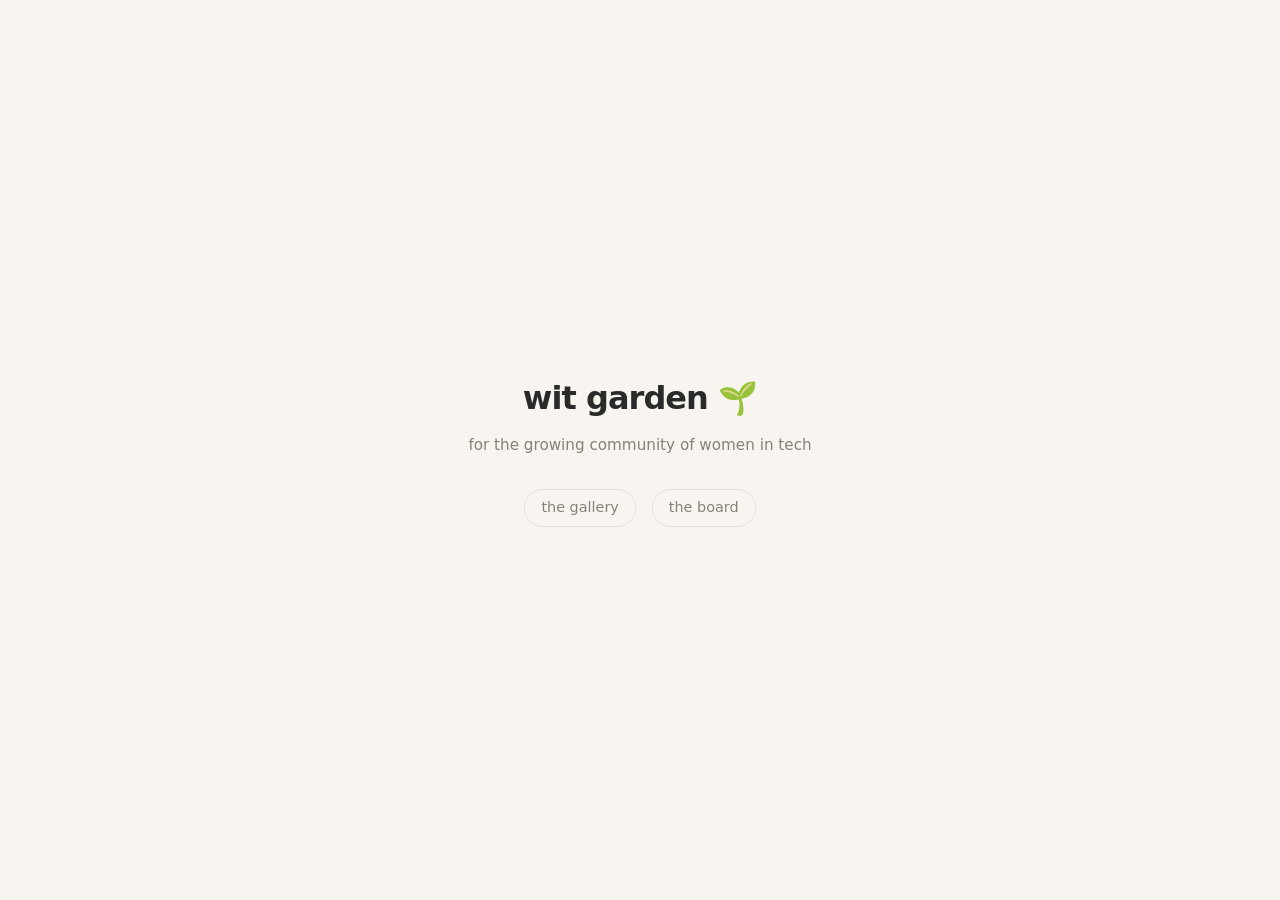
==== index.html @ ce02ab8b "updated layouts" ====
<!DOCTYPE html>
<html lang="en">
<head>
  <meta charset="UTF-8" />
  <meta name="viewport" content="width=device-width, initial-scale=1.0" />
  <title>WIT Garden</title>
  <link rel="stylesheet" href="css/style.css" />
</head>
<body class="landing">

  <main class="landing-main">
    <div class="landing-content">
      <h1 class="landing-title">wit garden 🌱</h1>
      <p class="landing-sub">for the growing community of women in tech</p>
      <div class="landing-links">
        <a href="gallery.html">the gallery</a>
        <a href="resources.html">the board</a>
      </div>
    </div>
  </main>

</body>
</html>
---- css/style.css ----
/* ── reset & base ─────────────────────────────────────── */
*, *::before, *::after { box-sizing: border-box; margin: 0; padding: 0; }

:root {
  --bg:      #f8f5f0;
  --surface: #ffffff;
  --border:  #e8e2d9;
  --text:    #2a2a2a;
  --muted:   #888078;
  --accent:  #7a9e7e;

  /* tag colors */
  --tag-song:    #fde8dc;
  --tag-album:   #fce8f4;
  --tag-movie:   #dce8f8;
  --tag-show:    #e8e2f8;
  --tag-book:    #f4e8dc;
  --tag-podcast: #dcf4ee;
  --tag-recipe:  #fdf4dc;
  --tag-other:   #ededec;
}

body {
  font-family: system-ui, -apple-system, sans-serif;
  background: var(--bg);
  color: var(--text);
  line-height: 1.6;
  font-size: 15px;
}

a { color: inherit; }

/* ── nav ──────────────────────────────────────────────── */
nav {
  padding: 1.1rem 2rem;
  background: var(--surface);
  border-bottom: 1px solid var(--border);
  position: sticky;
  top: 0;
  z-index: 10;
}

.nav-logo {
  font-weight: 600;
  font-size: 1rem;
  text-decoration: none;
  letter-spacing: -0.02em;
}

.nav-links {
  display: flex;
  gap: 1.5rem;
  list-style: none;
  padding: 0;
  margin: 0;
}

.nav-links li {
  list-style: none;
}

.nav-links a {
  text-decoration: none;
  color: var(--muted);
  font-size: 0.9rem;
  transition: color 0.15s;
}

.nav-links a:hover,
.nav-links a.active { color: var(--text); }

/* ── landing ──────────────────────────────────────────── */
body.landing {
  display: flex;
  min-height: 100vh;
}

.landing-main {
  display: flex;
  align-items: center;
  justify-content: center;
  flex: 1;
  padding: 2rem;
}

.landing-content {
  text-align: center;
}

.landing-title {
  font-size: 2rem;
  font-weight: 600;
  letter-spacing: -0.03em;
  margin-bottom: 0.5rem;
}

.landing-sub {
  color: var(--muted);
  font-size: 0.95rem;
  margin-bottom: 2rem;
}

.landing-links {
  display: flex;
  gap: 1rem;
  justify-content: center;
}

.landing-links a {
  text-decoration: none;
  font-size: 0.9rem;
  color: var(--muted);
  border: 1px solid var(--border);
  padding: 0.4rem 1rem;
  border-radius: 999px;
  transition: all 0.15s;
}

.landing-links a:hover {
  color: var(--text);
  border-color: var(--accent);
}

/* ── page header ──────────────────────────────────────── */
.page-header {
  padding: 3rem 2rem 2rem;
  max-width: 900px;
  margin: 0 auto;
}

.page-header h1 {
  font-size: 1.75rem;
  font-weight: 600;
  letter-spacing: -0.03em;
  margin-bottom: 0.4rem;
}

.page-header p {
  color: var(--muted);
  font-size: 0.95rem;
}

/* ── main ─────────────────────────────────────────────── */
main {
  max-width: 900px;
  margin: 0 auto;
  padding: 0 2rem 4rem;
}

/* ── filters ──────────────────────────────────────────── */
#filters {
  display: flex;
  flex-wrap: wrap;
  gap: 0.5rem;
  margin-bottom: 1.75rem;
}

.filter-btn {
  padding: 0.3rem 0.85rem;
  border: 1px solid var(--border);
  border-radius: 999px;
  background: var(--surface);
  font-size: 0.8rem;
  font-family: inherit;
  cursor: pointer;
  color: var(--muted);
  transition: all 0.15s;
}

.filter-btn:hover { border-color: var(--accent); color: var(--text); }

.filter-btn.active {
  background: var(--accent);
  border-color: var(--accent);
  color: #fff;
}

/* ── gallery ──────────────────────────────────────────── */
#gallery-grid {
  columns: 3 180px;
  gap: 1.5rem;
}

.gallery-card {
  break-inside: avoid;
  margin-bottom: 1.5rem;
  background: var(--surface);
  box-shadow: 0 2px 16px rgba(0,0,0,0.08), 0 0 0 1px var(--border);
  border-radius: 2px;
}

.gallery-frame {
  width: 100%;
  background: #f0ede8;
  overflow: hidden;
}

.gallery-frame img {
  width: 100%;
  height: auto;
  display: block;
}

.gallery-frame.no-img,
.gallery-frame:has(.no-img) {
  aspect-ratio: 4 / 3;
}

.gallery-frame .no-img {
  width: 100%;
  height: 100%;
  min-height: 160px;
}

.gallery-label {
  padding: 0.7rem 0.85rem 0.8rem;
  border-top: 1px solid var(--border);
}

.gallery-title {
  font-size: 0.85rem;
  font-style: italic;
  color: var(--text);
  margin-bottom: 0.2rem;
}

.gallery-artist {
  font-size: 0.78rem;
  color: var(--muted);
}

.gallery-artist a {
  text-decoration: none;
  color: var(--muted);
}

.gallery-artist a:hover {
  text-decoration: underline;
}

.gallery-medium {
  opacity: 0.65;
}

/* ── resource grid ────────────────────────────────────── */
#resources-grid {
  display: grid;
  grid-template-columns: repeat(auto-fill, minmax(200px, 1fr));
  gap: 0.75rem;
}

.resource-card {
  position: relative;
  aspect-ratio: 1 / 1;
  border-radius: 10px;
  overflow: hidden;
  border: 1px solid var(--border);
  background: var(--surface);
  cursor: pointer;
  text-decoration: none;
  color: inherit;
  display: block;
}

.resource-card img {
  width: 100%;
  height: 100%;
  object-fit: cover;
  display: block;
  transition: transform 0.3s ease;
}

.resource-card:hover img {
  transform: scale(1.04);
}

/* ── overlay ──────────────────────────────────────────── */
.resource-overlay {
  position: absolute;
  inset: 0;
  background: rgba(20, 18, 16, 0.72);
  display: flex;
  flex-direction: column;
  justify-content: flex-end;
  padding: 0.9rem;
  gap: 0.25rem;
  opacity: 0;
  transition: opacity 0.2s ease;
  color: #fff;
}

.resource-card:hover .resource-overlay,
.resource-overlay.always-visible {
  opacity: 1;
}

/* no-cover fallback */
.resource-overlay.always-visible {
  background: var(--bg);
  color: var(--text);
  justify-content: flex-start;
  padding: 1rem;
}

.tag {
  display: inline-block;
  padding: 0.15rem 0.55rem;
  border-radius: 999px;
  font-size: 0.72rem;
  font-weight: 500;
  width: fit-content;
}

.tag-song    { background: var(--tag-song); }
.tag-album   { background: var(--tag-album); }
.tag-movie   { background: var(--tag-movie); }
.tag-show    { background: var(--tag-show); }
.tag-book    { background: var(--tag-book); }
.tag-podcast { background: var(--tag-podcast); }
.tag-recipe  { background: var(--tag-recipe); }
.tag-other   { background: var(--tag-other); }

.resource-title {
  font-weight: 600;
  font-size: 0.88rem;
  line-height: 1.3;
}

.resource-author {
  font-size: 0.78rem;
  opacity: 0.75;
}

.resource-desc {
  font-size: 0.78rem;
  opacity: 0.8;
  line-height: 1.4;
  display: -webkit-box;
  -webkit-line-clamp: 3;
  -webkit-box-orient: vertical;
  overflow: hidden;
}

.resource-by {
  font-size: 0.72rem;
  opacity: 0.55;
  margin-top: 0.15rem;
}

/* ── empty state ──────────────────────────────────────── */
.empty {
  color: var(--muted);
  font-size: 0.9rem;
  padding: 1rem 0;
}

/* ── responsive ───────────────────────────────────────── */
@media (max-width: 600px) {
  nav, .page-header, main { padding-left: 1rem; padding-right: 1rem; }
  #resources-grid { grid-template-columns: 1fr; }
}
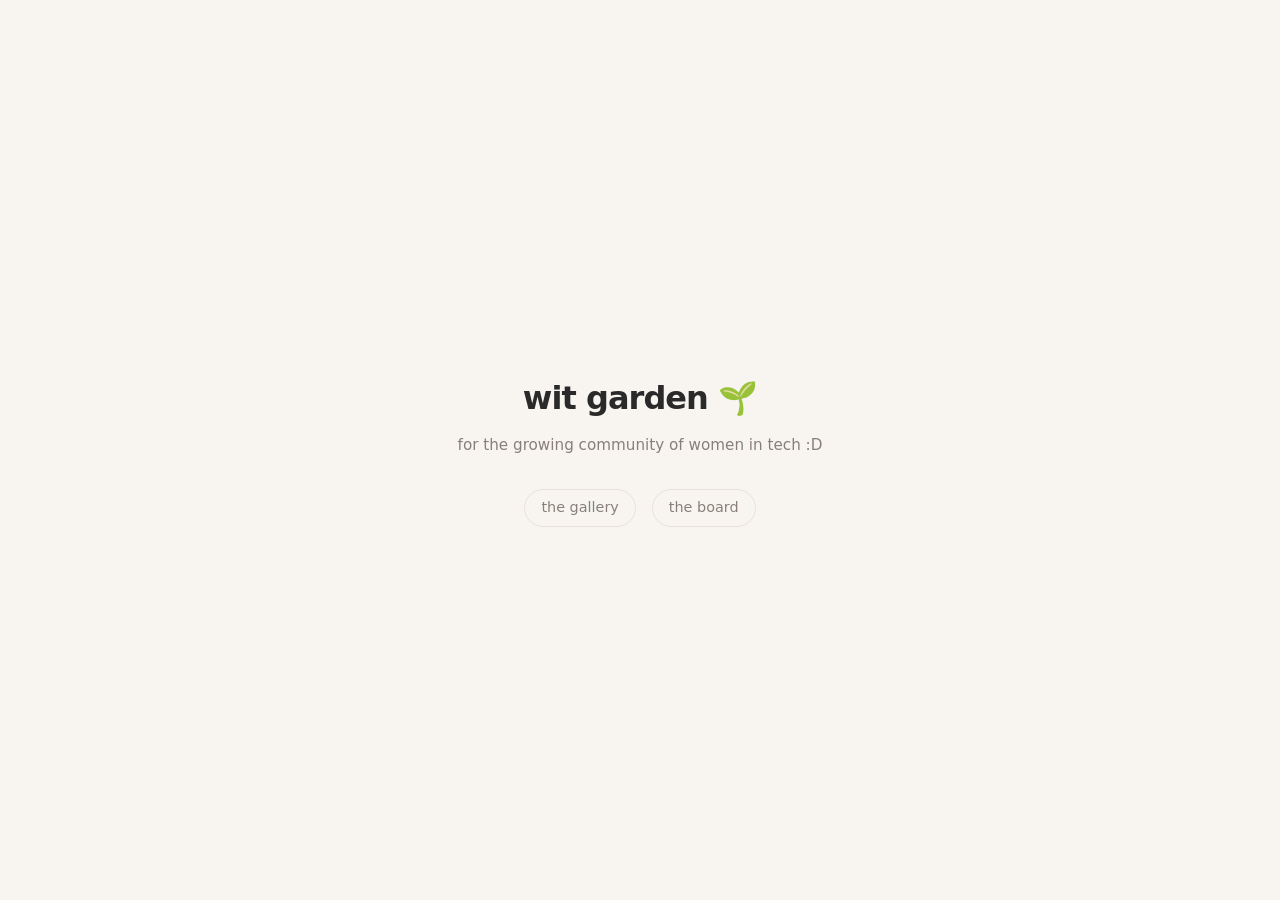
==== commit 8354208f: "changed tagline" ====
--- a/index.html
+++ b/index.html
@@ -11,7 +11,7 @@
   <main class="landing-main">
     <div class="landing-content">
       <h1 class="landing-title">wit garden 🌱</h1>
-      <p class="landing-sub">for the growing community of women in tech</p>
+      <p class="landing-sub">for the growing community of women in tech :D</p>
       <div class="landing-links">
         <a href="gallery.html">the gallery</a>
         <a href="resources.html">the board</a>
